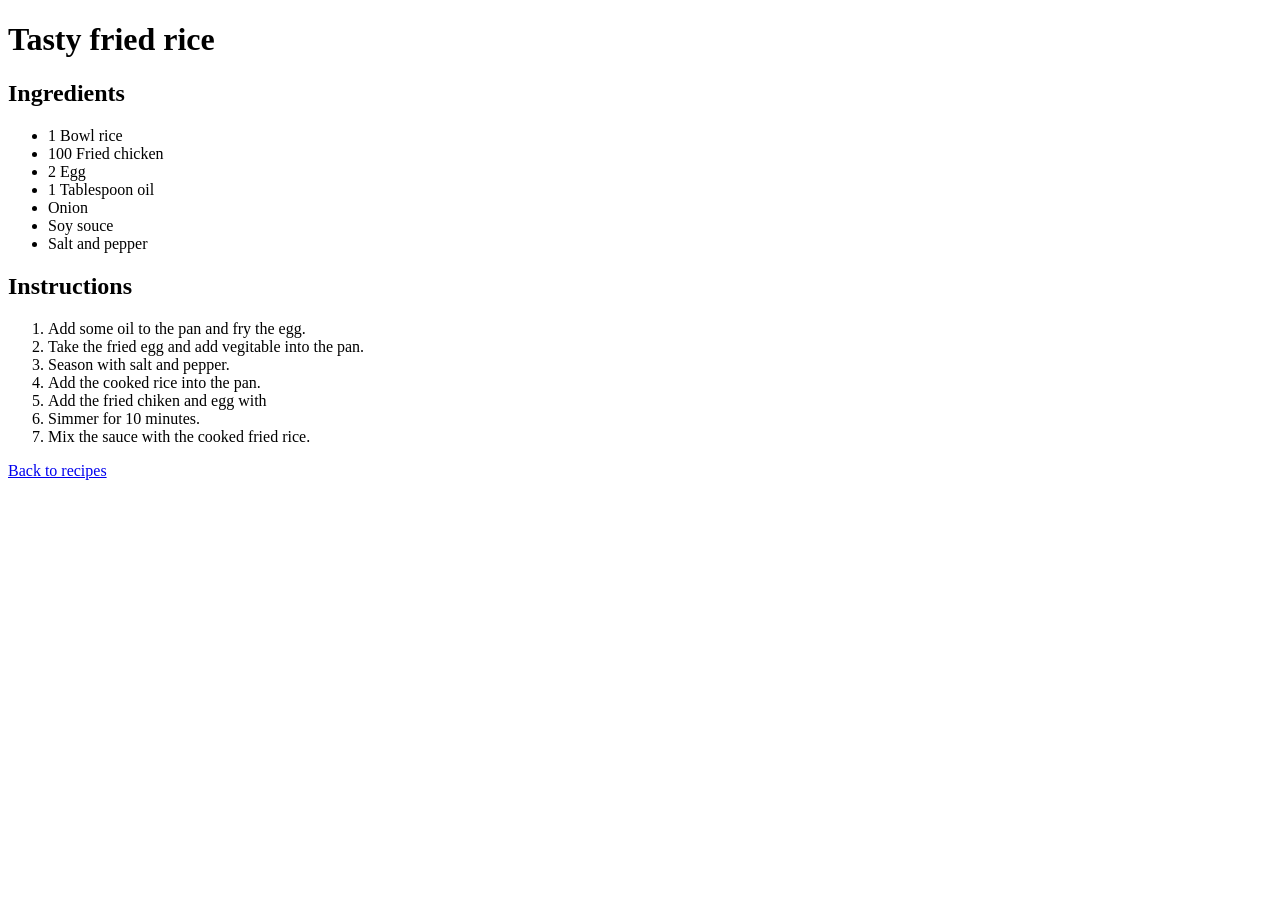
==== recipes/fried-rice.html @ 38bf2441 "add : new receipe added fried rice" ====
<!DOCTYPE html>
<html lang="en">
<head>
  <meta charset="UTF-8">
  <meta name="viewport" content="width=device-width, initial-scale=1.0">
  <title>Fried Rice</title>
  <link rel="stylesheet" href="../styles.css">
</head>
<body>
  <header>
    <h1>Tasty fried rice</h1>
    <p></p>
  </header>

  <main>
    <h2>Ingredients</h2>

    <ul>
      <li>1 Bowl rice</li>
      <li>100 Fried chicken</li>
      <li>2 Egg</li>
      <li>1 Tablespoon oil</li>
      <li>Onion</li>
      <li>Soy souce</li>
      <li>Salt and pepper</li>
    </ul>

    <h2>Instructions</h2>

    <ol>
      <li>Add some oil to the pan and fry the egg.</li>
      <li>Take the fried egg and add vegitable into the pan.</li>
      <li>Season with salt and pepper.</li>
      <li>Add the cooked rice into the pan.</li>
      <li>Add the fried chiken and egg with </li>
      <li>Simmer for 10 minutes.</li>
      <li>Mix the sauce with the cooked fried rice.</li>
    </ol>

    <p><a href="../index.html">Back to recipes</a></p>
  </main>
</body>
</html>
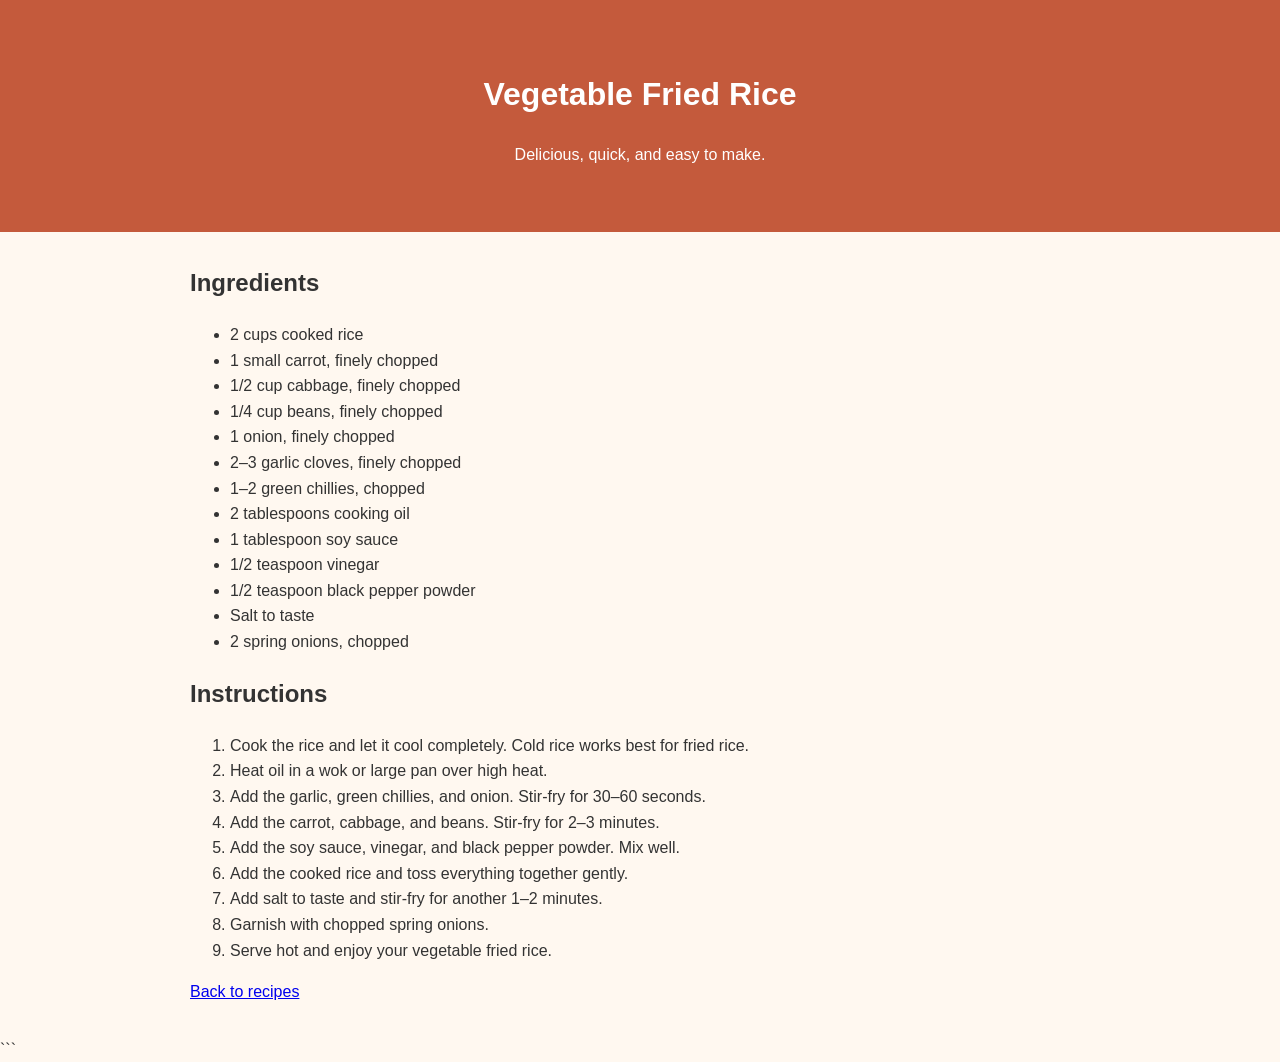
==== commit ba5084fc: "Merge 90053218eeaf6a6dd1ee1d3465fd8c8fc34aed2c into 7ac1c2bc448dd6ad68570a1fe5013b090318217f" ====
--- a/recipes/fried-rice.html
+++ b/recipes/fried-rice.html
@@ -1,43 +1,53 @@
+
 <!DOCTYPE html>
 <html lang="en">
 <head>
   <meta charset="UTF-8">
   <meta name="viewport" content="width=device-width, initial-scale=1.0">
-  <title>Fried Rice</title>
+  <title>Vegetable Fried Rice</title>
   <link rel="stylesheet" href="../styles.css">
 </head>
 <body>
   <header>
-    <h1>Tasty fried rice</h1>
-    <p></p>
+    <h1>Vegetable Fried Rice</h1>
+    <p>Delicious, quick, and easy to make.</p>
   </header>
 
   <main>
     <h2>Ingredients</h2>
 
     <ul>
-      <li>1 Bowl rice</li>
-      <li>100 Fried chicken</li>
-      <li>2 Egg</li>
-      <li>1 Tablespoon oil</li>
-      <li>Onion</li>
-      <li>Soy souce</li>
-      <li>Salt and pepper</li>
+      <li>2 cups cooked rice</li>
+      <li>1 small carrot, finely chopped</li>
+      <li>1/2 cup cabbage, finely chopped</li>
+      <li>1/4 cup beans, finely chopped</li>
+      <li>1 onion, finely chopped</li>
+      <li>2–3 garlic cloves, finely chopped</li>
+      <li>1–2 green chillies, chopped</li>
+      <li>2 tablespoons cooking oil</li>
+      <li>1 tablespoon soy sauce</li>
+      <li>1/2 teaspoon vinegar</li>
+      <li>1/2 teaspoon black pepper powder</li>
+      <li>Salt to taste</li>
+      <li>2 spring onions, chopped</li>
     </ul>
 
     <h2>Instructions</h2>
 
     <ol>
-      <li>Add some oil to the pan and fry the egg.</li>
-      <li>Take the fried egg and add vegitable into the pan.</li>
-      <li>Season with salt and pepper.</li>
-      <li>Add the cooked rice into the pan.</li>
-      <li>Add the fried chiken and egg with </li>
-      <li>Simmer for 10 minutes.</li>
-      <li>Mix the sauce with the cooked fried rice.</li>
+      <li>Cook the rice and let it cool completely. Cold rice works best for fried rice.</li>
+      <li>Heat oil in a wok or large pan over high heat.</li>
+      <li>Add the garlic, green chillies, and onion. Stir-fry for 30–60 seconds.</li>
+      <li>Add the carrot, cabbage, and beans. Stir-fry for 2–3 minutes.</li>
+      <li>Add the soy sauce, vinegar, and black pepper powder. Mix well.</li>
+      <li>Add the cooked rice and toss everything together gently.</li>
+      <li>Add salt to taste and stir-fry for another 1–2 minutes.</li>
+      <li>Garnish with chopped spring onions.</li>
+      <li>Serve hot and enjoy your vegetable fried rice.</li>
     </ol>
 
     <p><a href="../index.html">Back to recipes</a></p>
   </main>
 </body>
 </html>
+```
--- a/styles.css
+++ b/styles.css
@@ -0,0 +1,50 @@
+body {
+  margin: 0;
+  font-family: Arial, sans-serif;
+  line-height: 1.6;
+  color: #333;
+  background: #fff8f0;
+}
+
+header {
+  padding: 3rem 1rem;
+  text-align: center;
+  color: white;
+  background: #c45a3c;
+}
+
+main {
+  max-width: 900px;
+  margin: 2rem auto;
+  padding: 0 1rem;
+}
+
+.recipe-list {
+  display: grid;
+  grid-template-columns: repeat(auto-fit, minmax(250px, 1fr));
+  gap: 1rem;
+}
+
+.recipe-card {
+  width: 350px;
+  height: 200px;
+  padding: 20px;
+  margin: 20px auto;
+  box-sizing: border-box;
+  border-radius: 10px;
+  background: white;
+  border: 1px solid #e0d0c5;
+  box-shadow: 0 4px 10px rgba(0, 0, 0, 0.1);
+}
+
+.recipe-card a {
+  color: #c45a3c;
+  font-weight: bold;
+}
+
+footer {
+  margin-top: 3rem;
+  padding: 1rem;
+  text-align: center;
+  background: #f0dfd1;
+}
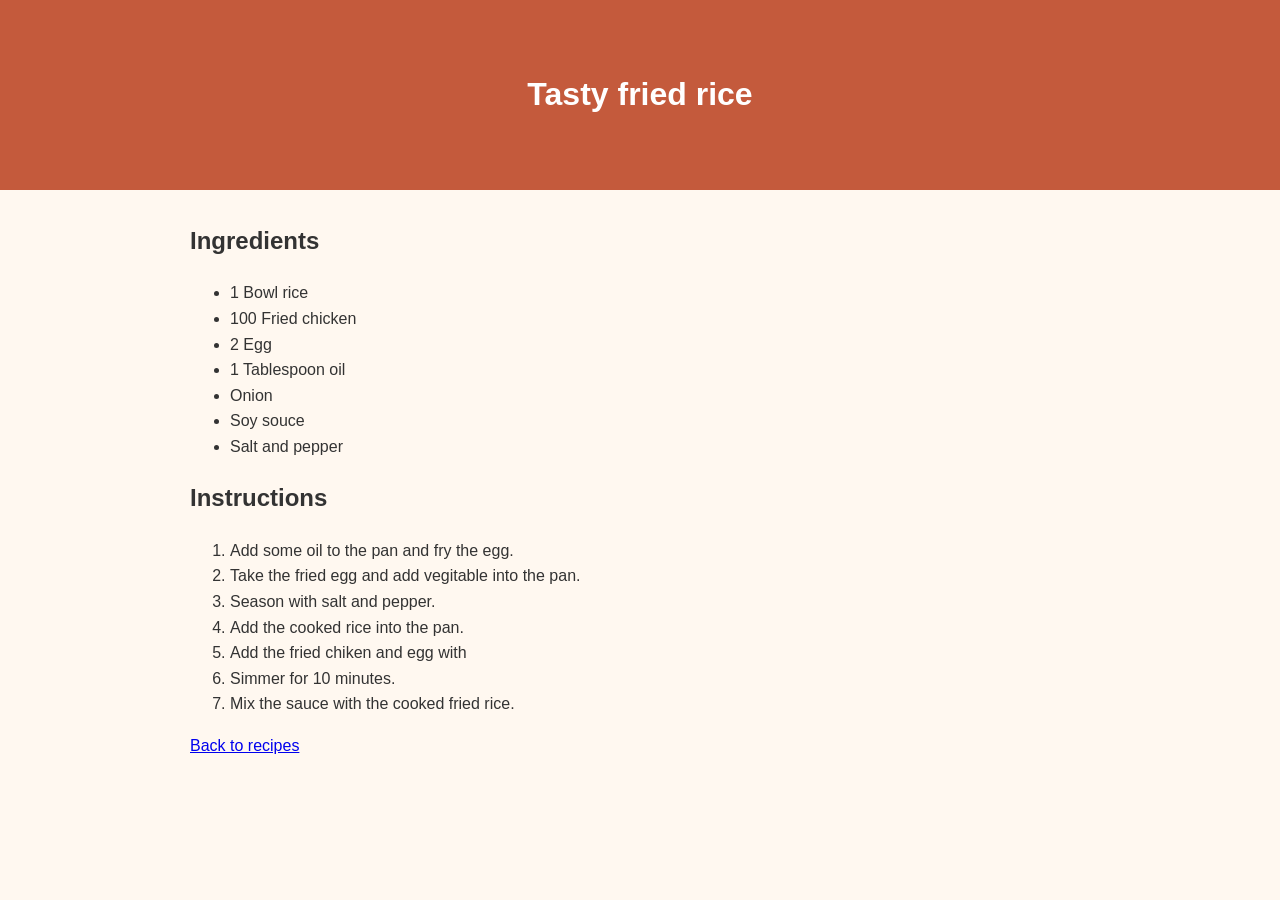
==== commit 6aaed5cd: "Resolve merge conflict with upstream main" ====
--- a/recipes/fried-rice.html
+++ b/recipes/fried-rice.html
@@ -1,53 +1,43 @@
-
 <!DOCTYPE html>
 <html lang="en">
 <head>
   <meta charset="UTF-8">
   <meta name="viewport" content="width=device-width, initial-scale=1.0">
-  <title>Vegetable Fried Rice</title>
+  <title>Fried Rice</title>
   <link rel="stylesheet" href="../styles.css">
 </head>
 <body>
   <header>
-    <h1>Vegetable Fried Rice</h1>
-    <p>Delicious, quick, and easy to make.</p>
+    <h1>Tasty fried rice</h1>
+    <p></p>
   </header>
 
   <main>
     <h2>Ingredients</h2>
 
     <ul>
-      <li>2 cups cooked rice</li>
-      <li>1 small carrot, finely chopped</li>
-      <li>1/2 cup cabbage, finely chopped</li>
-      <li>1/4 cup beans, finely chopped</li>
-      <li>1 onion, finely chopped</li>
-      <li>2–3 garlic cloves, finely chopped</li>
-      <li>1–2 green chillies, chopped</li>
-      <li>2 tablespoons cooking oil</li>
-      <li>1 tablespoon soy sauce</li>
-      <li>1/2 teaspoon vinegar</li>
-      <li>1/2 teaspoon black pepper powder</li>
-      <li>Salt to taste</li>
-      <li>2 spring onions, chopped</li>
+      <li>1 Bowl rice</li>
+      <li>100 Fried chicken</li>
+      <li>2 Egg</li>
+      <li>1 Tablespoon oil</li>
+      <li>Onion</li>
+      <li>Soy souce</li>
+      <li>Salt and pepper</li>
     </ul>
 
     <h2>Instructions</h2>
 
     <ol>
-      <li>Cook the rice and let it cool completely. Cold rice works best for fried rice.</li>
-      <li>Heat oil in a wok or large pan over high heat.</li>
-      <li>Add the garlic, green chillies, and onion. Stir-fry for 30–60 seconds.</li>
-      <li>Add the carrot, cabbage, and beans. Stir-fry for 2–3 minutes.</li>
-      <li>Add the soy sauce, vinegar, and black pepper powder. Mix well.</li>
-      <li>Add the cooked rice and toss everything together gently.</li>
-      <li>Add salt to taste and stir-fry for another 1–2 minutes.</li>
-      <li>Garnish with chopped spring onions.</li>
-      <li>Serve hot and enjoy your vegetable fried rice.</li>
+      <li>Add some oil to the pan and fry the egg.</li>
+      <li>Take the fried egg and add vegitable into the pan.</li>
+      <li>Season with salt and pepper.</li>
+      <li>Add the cooked rice into the pan.</li>
+      <li>Add the fried chiken and egg with </li>
+      <li>Simmer for 10 minutes.</li>
+      <li>Mix the sauce with the cooked fried rice.</li>
     </ol>
 
     <p><a href="../index.html">Back to recipes</a></p>
   </main>
 </body>
 </html>
-```
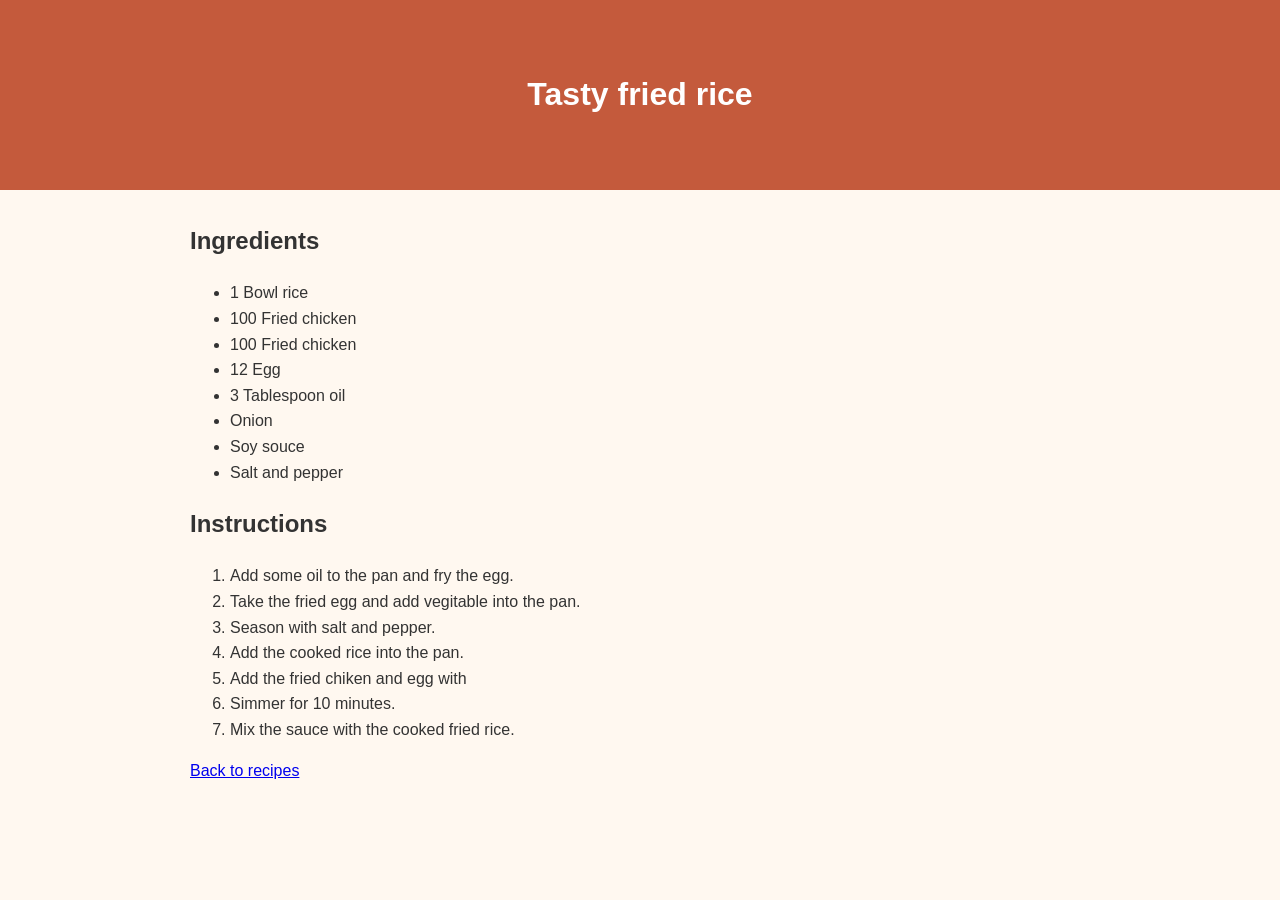
==== commit 99e8d63a: "change-fried-rice" ====
--- a/recipes/fried-rice.html
+++ b/recipes/fried-rice.html
@@ -18,8 +18,9 @@
     <ul>
       <li>1 Bowl rice</li>
       <li>100 Fried chicken</li>
-      <li>2 Egg</li>
-      <li>1 Tablespoon oil</li>
+      <li>100 Fried chicken</li>
+      <li>12 Egg</li>
+      <li>3 Tablespoon oil</li>
       <li>Onion</li>
       <li>Soy souce</li>
       <li>Salt and pepper</li>
